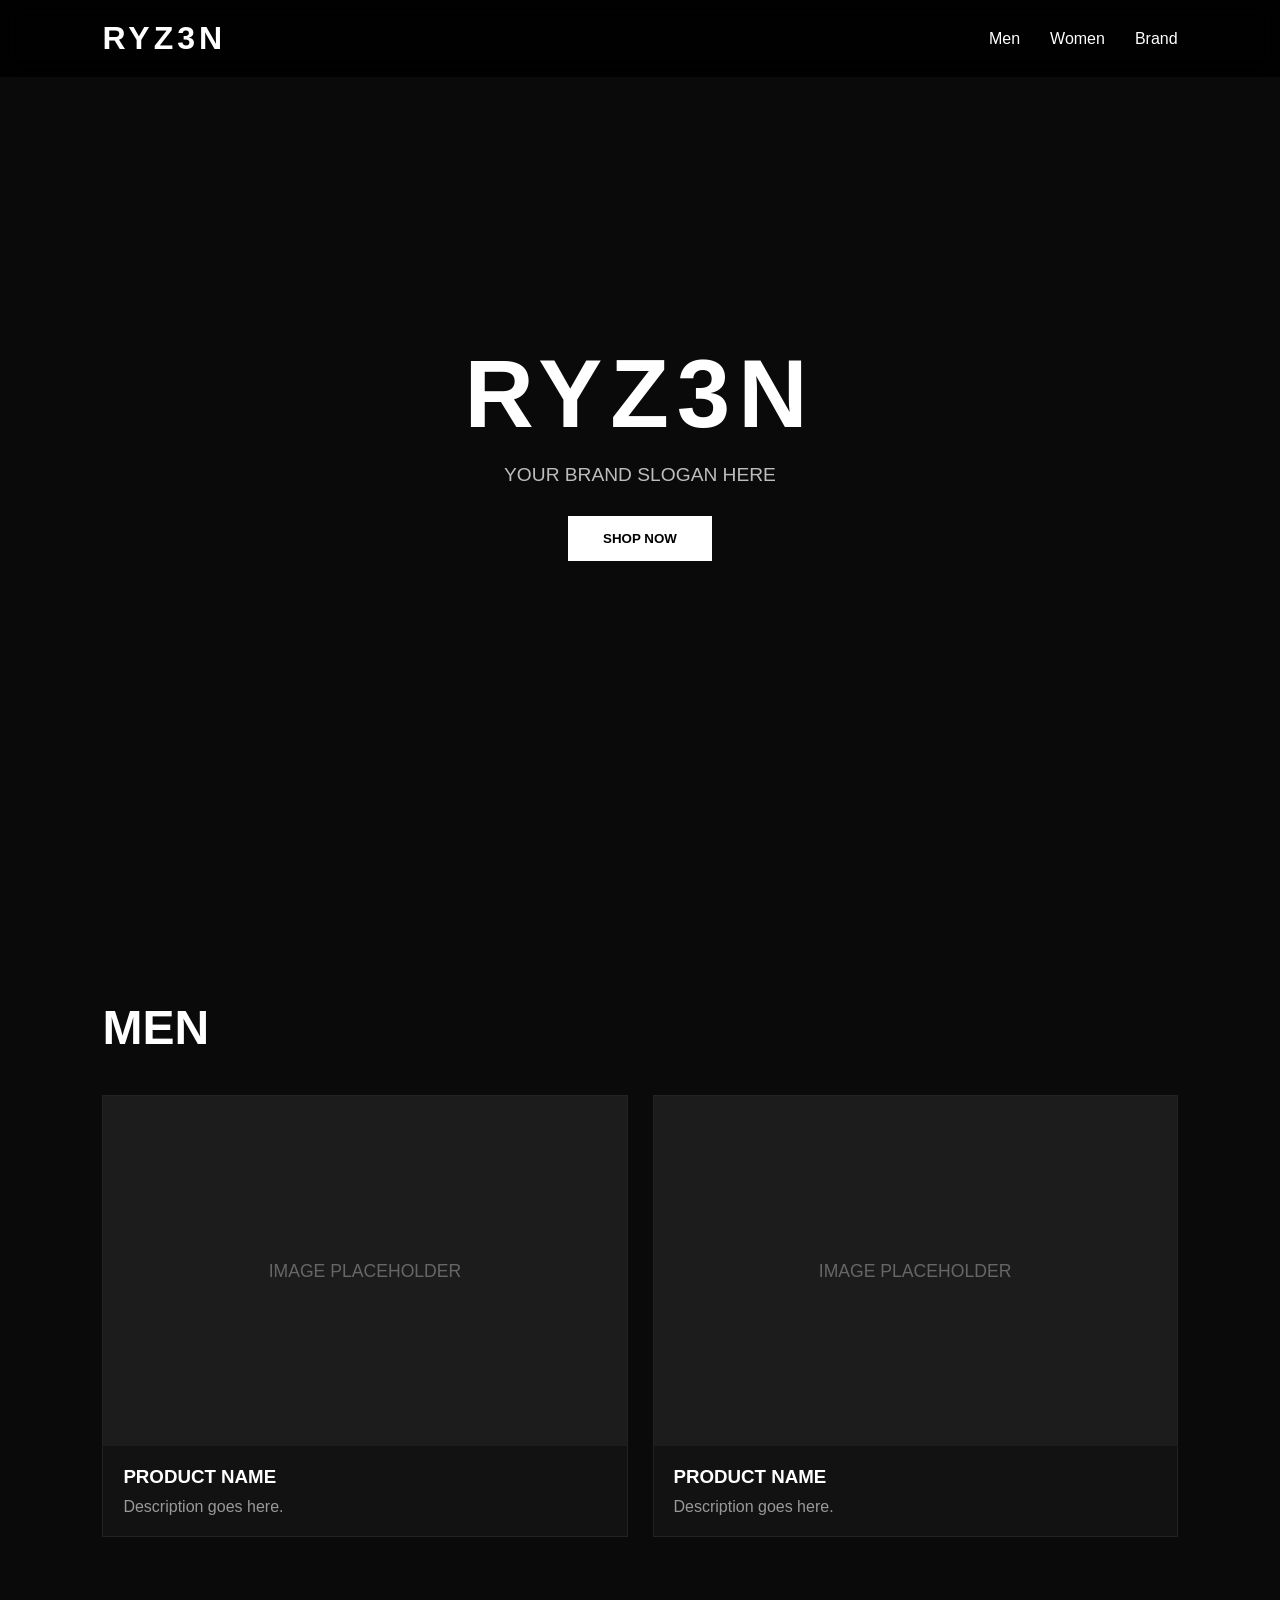
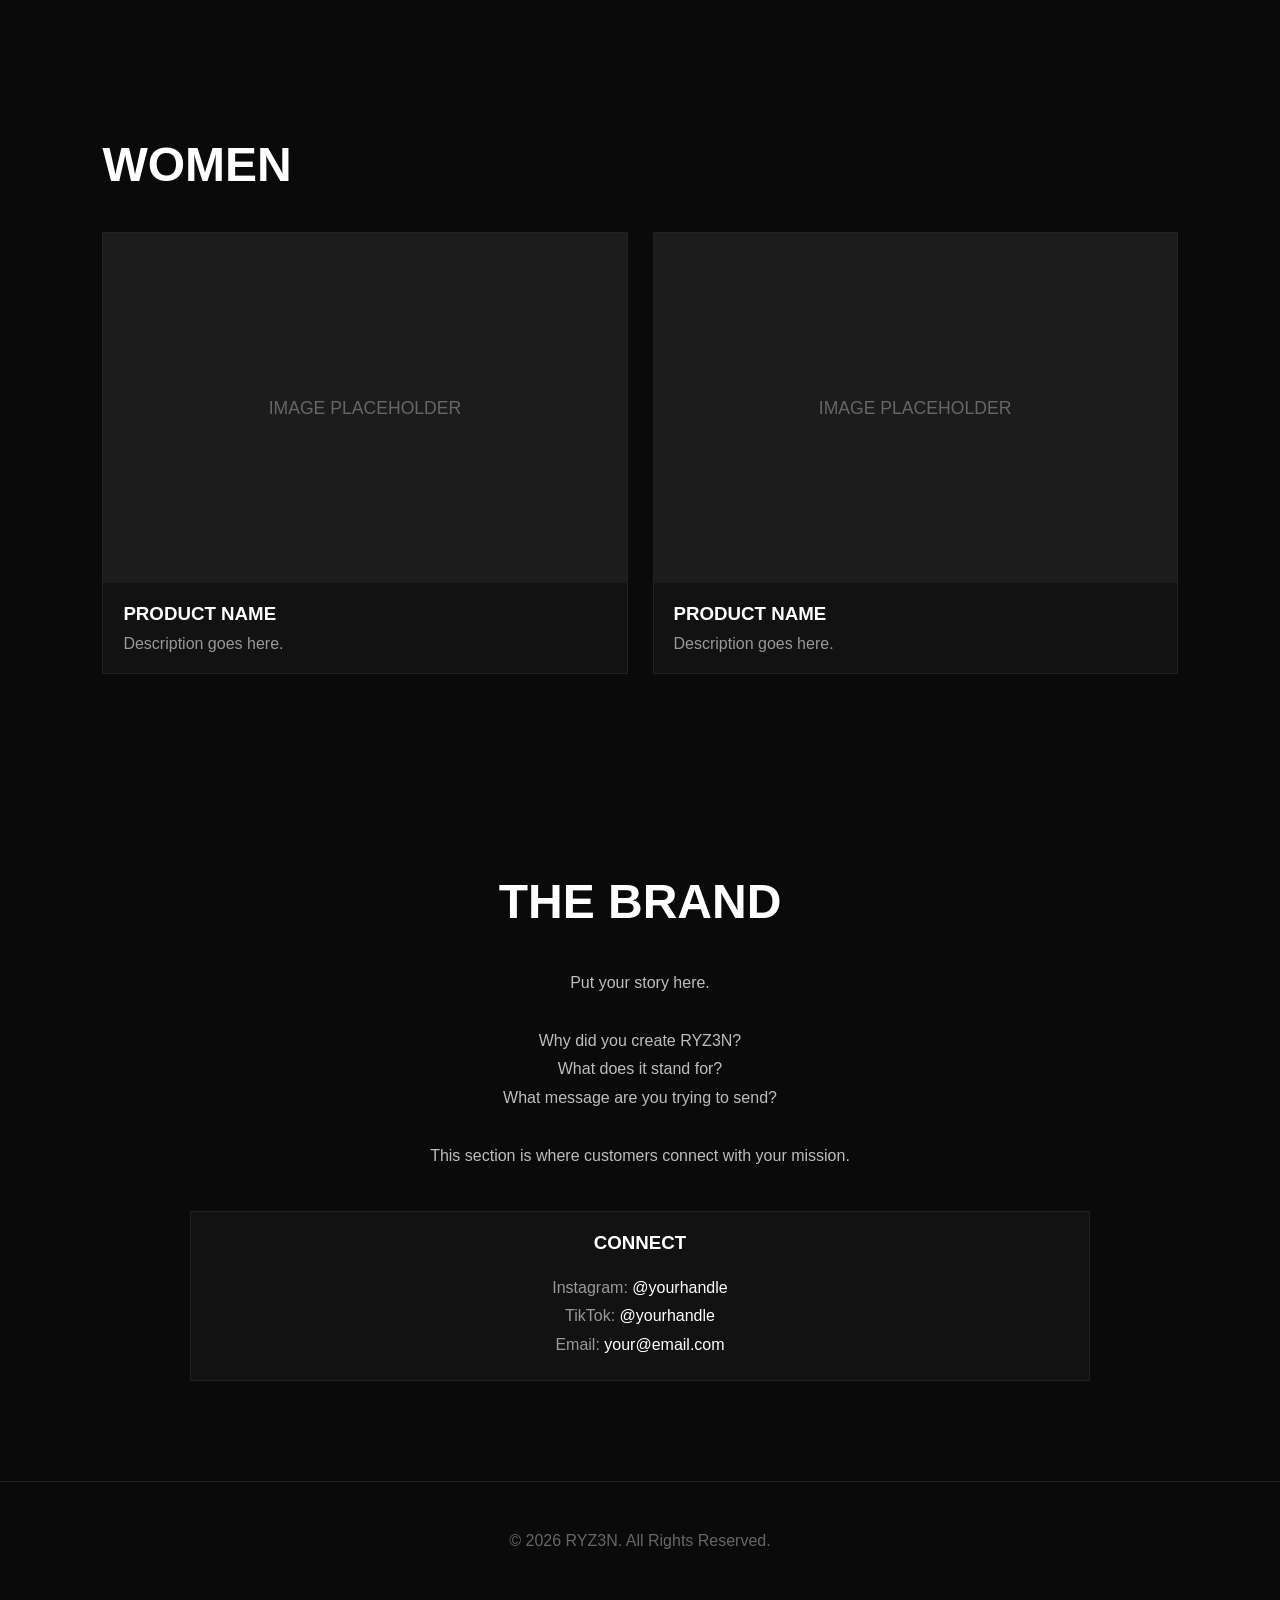
==== index.html @ dc32a3fa "initial bs run" ====
<!DOCTYPE html>
<html lang="en">
<head>
<meta charset="UTF-8">
<meta name="viewport" content="width=device-width, initial-scale=1.0">

<title>RYZ3N</title>

<style>

*{
    margin:0;
    padding:0;
    box-sizing:border-box;
    font-family:Arial, Helvetica, sans-serif;
}

body{
    background:#0a0a0a;
    color:white;
}

/* NAVBAR */

nav{
    position:fixed;
    top:0;
    width:100%;
    background:rgba(0,0,0,0.9);
    backdrop-filter:blur(10px);
    display:flex;
    justify-content:space-between;
    align-items:center;
    padding:20px 8%;
    z-index:1000;
}

.logo{
    font-size:2rem;
    font-weight:bold;
    letter-spacing:4px;
}

.nav-links{
    display:flex;
    gap:30px;
}

.nav-links a{
    color:white;
    text-decoration:none;
    transition:.3s;
}

.nav-links a:hover{
    opacity:.6;
}

/* HERO */

.hero{
    height:100vh;
    display:flex;
    justify-content:center;
    align-items:center;
    flex-direction:column;
    text-align:center;
    padding:20px;
}

.hero h1{
    font-size:6rem;
    letter-spacing:8px;
}

.hero p{
    margin-top:15px;
    font-size:1.2rem;
    color:#bdbdbd;
}

.hero button{
    margin-top:30px;
    padding:15px 35px;
    background:white;
    color:black;
    border:none;
    cursor:pointer;
    font-weight:bold;
}

/* SECTION */

section{
    padding:100px 8%;
}

.section-title{
    font-size:3rem;
    margin-bottom:40px;
}

/* PRODUCT GRID */

.grid{
    display:grid;
    grid-template-columns:repeat(auto-fit,minmax(250px,1fr));
    gap:25px;
}

.card{
    background:#121212;
    border:1px solid #222;
    overflow:hidden;
}

.image-box{
    height:350px;
    background:#1c1c1c;
    display:flex;
    justify-content:center;
    align-items:center;
    color:#666;
    font-size:1.1rem;
}

.card-content{
    padding:20px;
}

.card-content h3{
    margin-bottom:10px;
}

.card-content p{
    color:#999;
}

/* BRAND */

.brand{
    text-align:center;
    max-width:900px;
    margin:auto;
}

.brand p{
    margin-top:20px;
    line-height:1.8;
    color:#bdbdbd;
}

/* FOOTER */

footer{
    padding:50px;
    text-align:center;
    border-top:1px solid #222;
    color:#666;
}

/* MOBILE */

@media(max-width:768px){

.hero h1{
    font-size:4rem;
}

.nav-links{
    gap:15px;
}

}

</style>
</head>

<body>

<!-- NAVIGATION -->

<nav>

<div class="logo">RYZ3N</div>

<div class="nav-links">
<a href="men.html">Men</a>
<a href="women.html">Women</a>
<a href="index.html#brand">Brand</a>
</div>

</nav>

<!-- HERO -->

<section class="hero">

<h1>RYZ3N</h1>

<p>YOUR BRAND SLOGAN HERE</p>

<a href="men.html">
<button>SHOP NOW</button>
</a>

</section>

<!-- MEN -->

<section id="men">

<h2 class="section-title">MEN</h2>

<div class="grid">

<div class="card">

<div class="image-box" id="mens-image-1">
IMAGE PLACEHOLDER
</div>

<div class="card-content">
<h3>PRODUCT NAME</h3>
<p>Description goes here.</p>
</div>

</div>

<div class="card">

<div class="image-box" id="mens-image-2">
IMAGE PLACEHOLDER
</div>

<div class="card-content">
<h3>PRODUCT NAME</h3>
<p>Description goes here.</p>
</div>

</div>

</div>

</section>

<!-- WOMEN -->

<section id="women">

<h2 class="section-title">WOMEN</h2>

<div class="grid">

<div class="card">

<div class="image-box" id="women-image-1">
IMAGE PLACEHOLDER
</div>

<div class="card-content">
<h3>PRODUCT NAME</h3>
<p>Description goes here.</p>
</div>

</div>

<div class="card">

<div class="image-box" id="women-image-2">
IMAGE PLACEHOLDER
</div>

<div class="card-content">
<h3>PRODUCT NAME</h3>
<p>Description goes here.</p>
</div>

</div>

</div>

</section>

<!-- BRAND -->

<section id="brand">

<div class="brand">

<h2 class="section-title">THE BRAND</h2>

<p>
Put your story here.<br><br>

Why did you create RYZ3N?<br>
What does it stand for?<br>
What message are you trying to send?<br><br>

This section is where customers connect with your mission.
</p>

<!-- 🔥 NEW SOCIAL + CONTACT AREA -->
<div style="margin-top:40px; padding:20px; border:1px solid #222; background:#121212;">

<h3 style="margin-bottom:15px;">CONNECT</h3>

<p style="color:#999;">
Instagram: <span style="color:white;">@yourhandle</span><br>
TikTok: <span style="color:white;">@yourhandle</span><br>
Email: <span style="color:white;">your@email.com</span>
</p>

</div>

</div>

</section>

<footer>

© 2026 RYZ3N. All Rights Reserved.

</footer>

<script>

/*
Replace image placeholders later.

Example:

document.getElementById("mens-image-1").innerHTML =
'<img src="hoodie.jpg" width="100%">';

*/

console.log("RYZ3N Website Loaded");

</script>

</body>
</html>
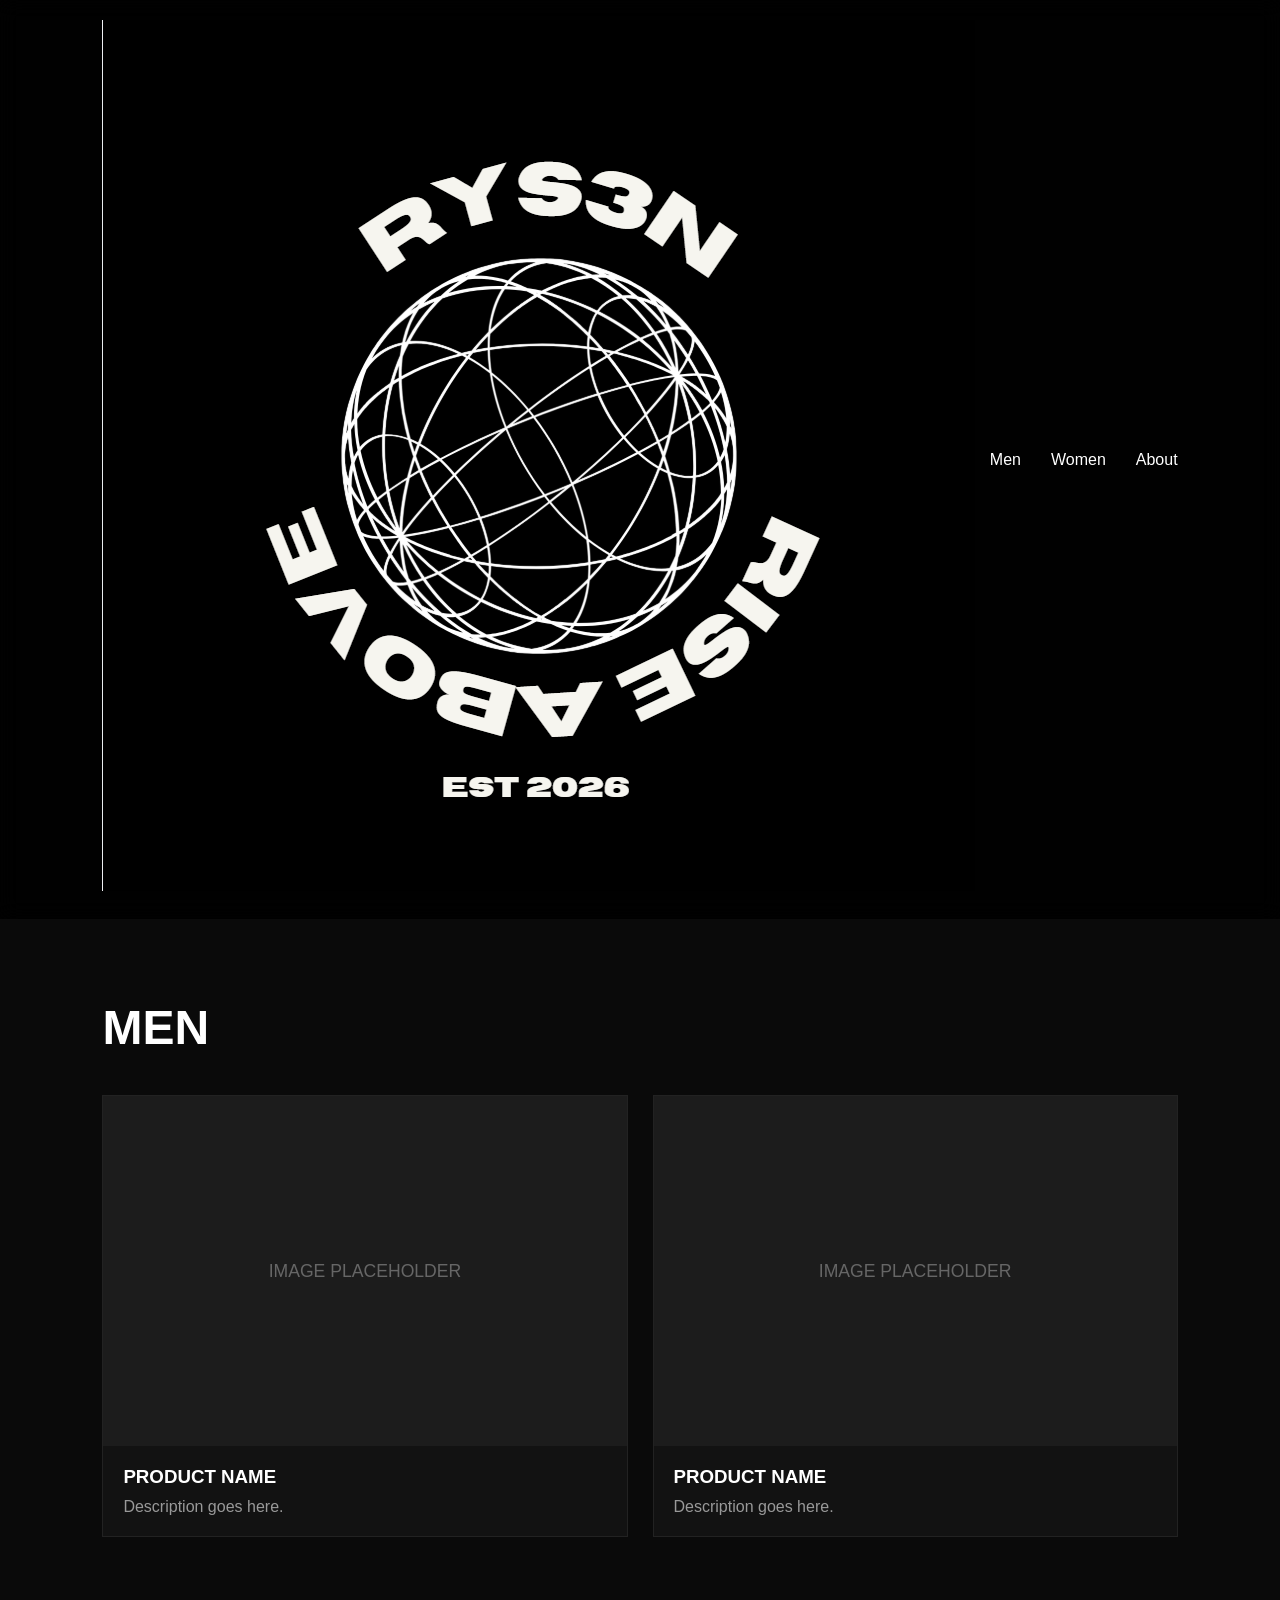
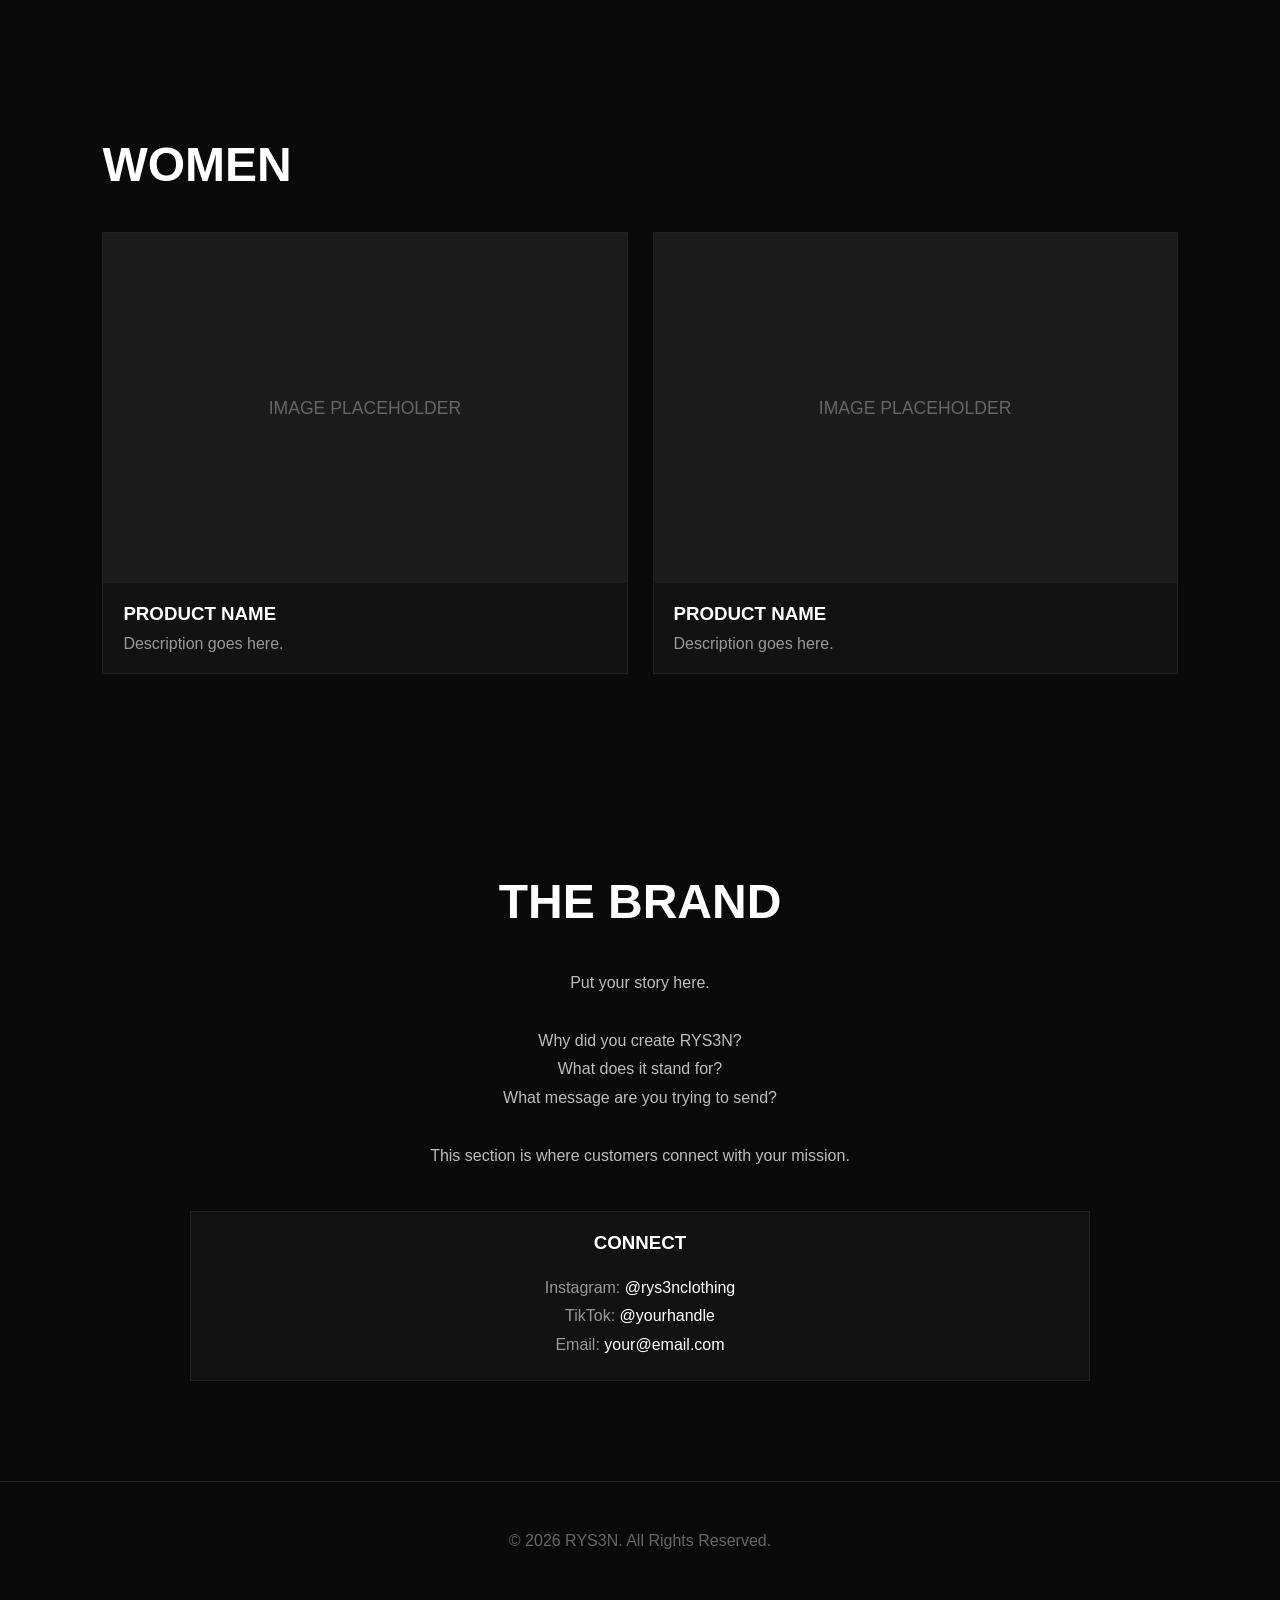
==== commit 6e5b6d47: "logo added but not formatted" ====
--- a/index.html
+++ b/index.html
@@ -4,7 +4,7 @@
 <meta charset="UTF-8">
 <meta name="viewport" content="width=device-width, initial-scale=1.0">
 
-<title>RYZ3N</title>
+<title>RYS3N</title>
 
 <style>
 
@@ -182,12 +182,14 @@
 
 <nav>
 
-<div class="logo">RYZ3N</div>
+<div class="logo">
+  <img src="LOGO.png" alt="RYZ3N Logo">
+</div>
 
 <div class="nav-links">
 <a href="men.html">Men</a>
 <a href="women.html">Women</a>
-<a href="index.html#brand">Brand</a>
+<a href="about.html">About</a>
 </div>
 
 </nav>
@@ -196,7 +198,7 @@
 
 <section class="hero">
 
-<h1>RYZ3N</h1>
+<h1>RYS3N</h1>
 
 <p>YOUR BRAND SLOGAN HERE</p>
 
@@ -293,7 +295,7 @@
 <p>
 Put your story here.<br><br>
 
-Why did you create RYZ3N?<br>
+Why did you create RYS3N?<br>
 What does it stand for?<br>
 What message are you trying to send?<br><br>
 
@@ -306,7 +308,7 @@
 <h3 style="margin-bottom:15px;">CONNECT</h3>
 
 <p style="color:#999;">
-Instagram: <span style="color:white;">@yourhandle</span><br>
+Instagram: <span style="color:white;">@rys3nclothing</span><br>
 TikTok: <span style="color:white;">@yourhandle</span><br>
 Email: <span style="color:white;">your@email.com</span>
 </p>
@@ -319,7 +321,7 @@
 
 <footer>
 
-© 2026 RYZ3N. All Rights Reserved.
+© 2026 RYS3N. All Rights Reserved.
 
 </footer>
 
@@ -335,7 +337,7 @@
 
 */
 
-console.log("RYZ3N Website Loaded");
+console.log("RYS3N Website Loaded");
 
 </script>
 
